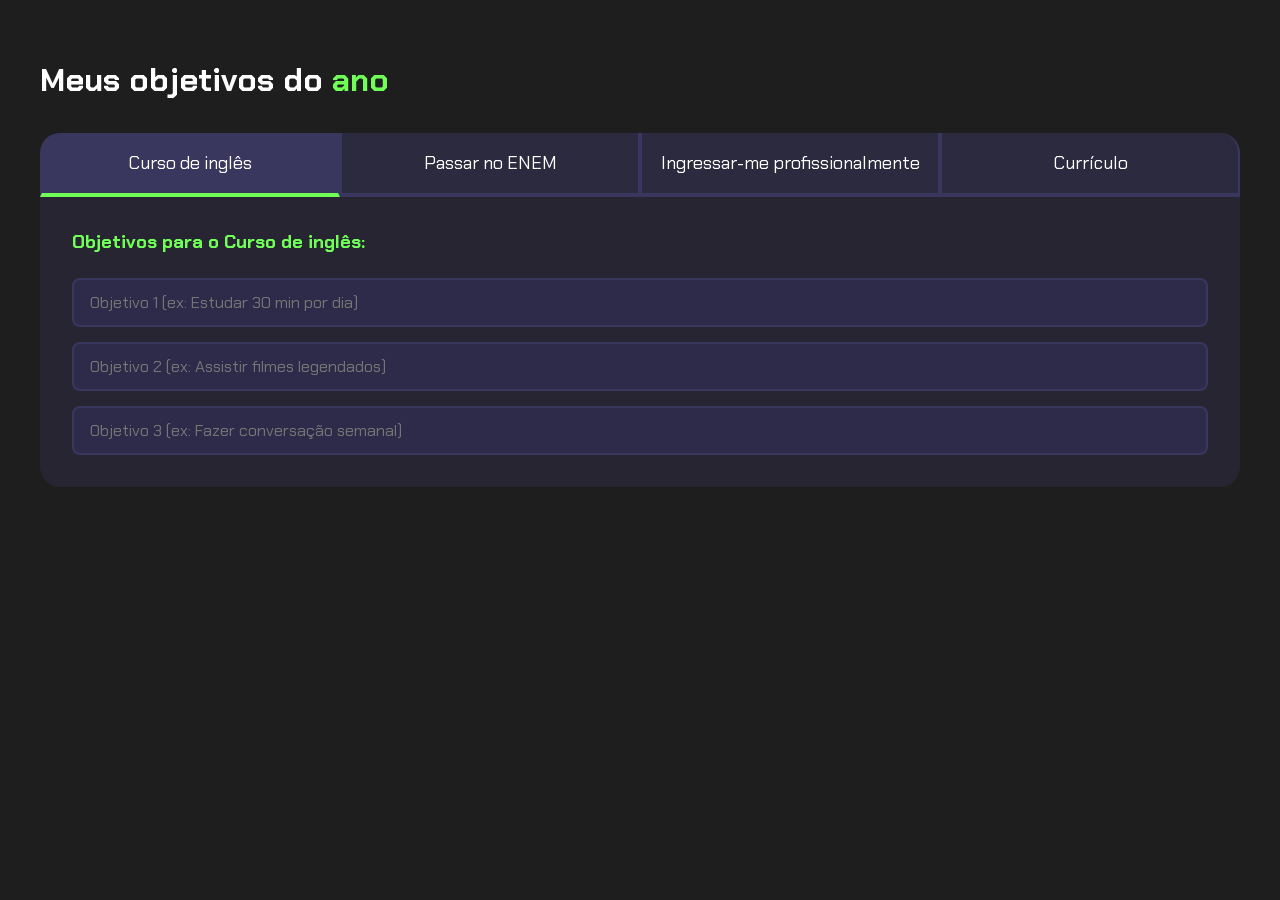
==== index.html @ 9adead5c "." ====
<!DOCTYPE html>
<html lang="pt-br">

<head>
    <meta charset="UTF-8">
    <meta name="viewport" content="width=device-width, initial-scale=1.0">
    <title>Meus objetivos do ano</title>
    <link rel="stylesheet" href="style.css">
</head>

<body>

    <section class="conteudo-principal">
        <h1 class="titulo-principal">Meus objetivos do <span>ano</span></h1>

        <!-- Botões principais -->
        <div class="botoes">
            <button class="botao ativo">Curso de inglês</button>
            <button class="botao">Passar no ENEM</button>
            <button class="botao">Ingressar-me profissionalmente</button>
            <button class="botao">Currículo</button>
        </div>

        <!-- Conteúdo exibido para cada um dos 4 botões -->
        <div class="aba-conteudo">
            <!-- Botão 1: Curso de inglês -->
            <div class="conteudo-objetivo ativo">
                <h3>Objetivos para o Curso de inglês:</h3>
                <div class="caixas-inputs">
                    <input type="text" class="input-objetivo" placeholder="Objetivo 1 (ex: Estudar 30 min por dia)">
                    <input type="text" class="input-objetivo" placeholder="Objetivo 2 (ex: Assistir filmes legendados)">
                    <input type="text" class="input-objetivo" placeholder="Objetivo 3 (ex: Fazer conversação semanal)">
                </div>
            </div>

            <!-- Botão 2: Passar no ENEM -->
            <div class="conteudo-objetivo">
                <h3>Objetivos para Passar no ENEM:</h3>
                <div class="caixas-inputs">
                    <input type="text" class="input-objetivo" placeholder="Objetivo 1 (ex: Fazer 1 redação por semana)">
                    <input type="text" class="input-objetivo" placeholder="Objetivo 2 (ex: Resolver provas antigas)">
                    <input type="text" class="input-objetivo" placeholder="Objetivo 3 (ex: Revisar matemática básica)">
                </div>
            </div>

            <!-- Botão 3: Ingressar-me profissionalmente -->
            <div class="conteudo-objetivo">
                <h3>Objetivos para Ingressar-me profissionalmente:</h3>
                <div class="caixas-inputs">
                    <input type="text" class="input-objetivo" placeholder="Objetivo 1 (ex: Atualizar perfil no LinkedIn)">
                    <input type="text" class="input-objetivo" placeholder="Objetivo 2 (ex: Fazer networking na área)">
                    <input type="text" class="input-objetivo" placeholder="Objetivo 3 (ex: Aplicar para 5 vagas/semana)">
                </div>
            </div>

            <!-- Botão 4: Currículo -->
            <div class="conteudo-objetivo">
                <h3>Objetivos para o Currículo:</h3>
                <div class="caixas-inputs">
                    <input type="text" class="input-objetivo" placeholder="Objetivo 1 (ex: Adicionar novos cursos)">
                    <input type="text" class="input-objetivo" placeholder="Objetivo 2 (ex: Formatar em PDF limpo)">
                    <input type="text" class="input-objetivo" placeholder="Objetivo 3 (ex: Pedir revisão para um profissional)">
                </div>
            </div>
        </div>
    </section>

    <script src="script.js"></script>
</body>

</html>
---- style.css ----
@import url('https://fonts.googleapis.com/css2?family=Chakra+Petch:wght@400;700&display=swap');

:root {
    --cor-de-fundo: #1E1E1E;
    --verde: #6FFF57;
    --branco: #FFFFFF;
    --botao-ativo: #3A375E;
    --botao-inativo: rgba(58, 55, 94, 0.5);
    --texto-fundo: rgba(58, 55, 94, 0.3);
}

body {
    background-color: var(--cor-de-fundo);
    color: var(--branco);
    font-family: 'Chakra Petch', sans-serif;
    margin: 0;
    padding: 2em;
}

.conteudo-principal {
    display: flex;
    flex-direction: column;
    justify-content: center;
    align-items: center;
    max-width: 1200px;
    width: 100%;
    margin: 0 auto;
}

.titulo-principal {
    text-align: left;
    width: 100%;
    font-size: 32px;
    margin-bottom: 1em;
}

.titulo-principal span {
    color: var(--verde);
}

.botoes {
    display: block;
    width: 100%;
}

.botao {
    font-family: "Chakra Petch", sans-serif;
    background-color: var(--botao-inativo);
    color: var(--branco);
    display: flex;
    justify-content: center;
    padding: 1em;
    font-size: 18px;
    align-items: center;
    width: 100%;
    border-bottom: 4px solid var(--botao-ativo);
    border-left: 2px solid var(--botao-ativo);
    border-right: 2px solid var(--botao-ativo);
    border-top: none;
    cursor: pointer;
    box-sizing: border-box;
    transition: 0.3s;
}

/* Estado ativo do botão selecionado */
.botao.ativo {
    background-color: var(--botao-ativo);
    border-bottom: 4px solid var(--verde);
}

.botao:first-child {
    border-radius: 20px 20px 0 0;
}

/* Responsividade para telas maiores */
@media screen and (min-width: 768px) {
    .botoes {
        display: flex;
    }

    .botao:first-child {
        border-radius: 20px 0 0 0;
    }

    .botao:last-child {
        border-radius: 0 20px 0 0;
    }
}

.aba-conteudo {
    width: 100%;
}

/* Oculta todos os blocos de conteúdo por padrão */
.conteudo-objetivo {
    display: none;
    width: 100%;
    background: var(--texto-fundo);
    padding: 2em;
    box-sizing: border-box;
    border-radius: 0 0 20px 20px;
}

/* Exibe apenas o bloco com a classe ativo */
.conteudo-objetivo.ativo {
    display: block;
}

.conteudo-objetivo h3 {
    color: var(--verde);
    margin-top: 0;
}

/* Estilo das 3 caixas de texto */
.caixas-inputs {
    display: flex;
    flex-direction: column;
    gap: 15px;
    margin-top: 1.5em;
}

.input-objetivo {
    width: 100%;
    padding: 12px 16px;
    border-radius: 8px;
    border: 2px solid var(--botao-ativo);
    background-color: #2D2A4A;
    color: var(--branco);
    font-family: 'Chakra Petch', sans-serif;
    font-size: 16px;
    box-sizing: border-box;
    outline: none;
}

.input-objetivo:focus {
    border-color: var(--verde);
}
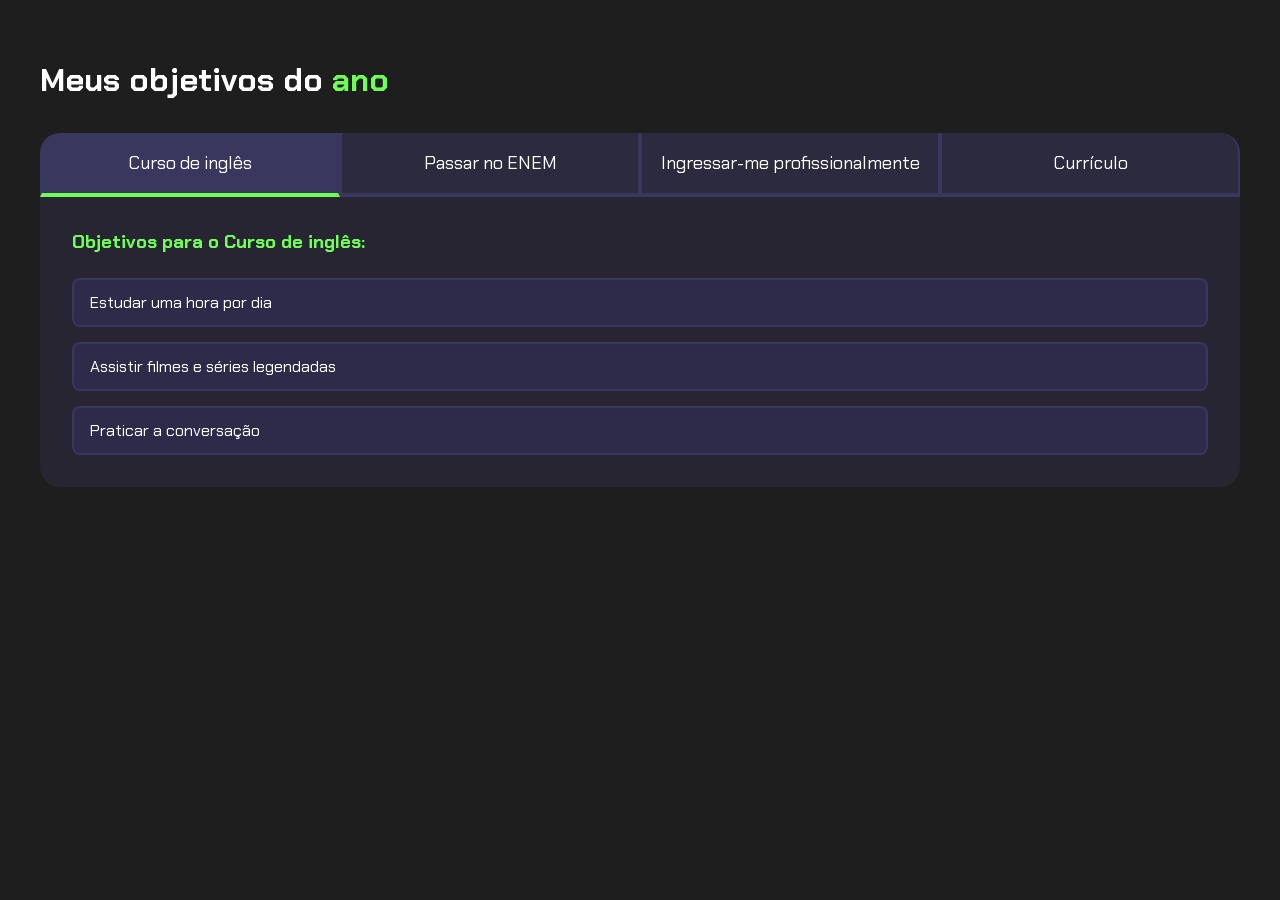
==== commit f16835ad: "." ====
--- a/index.html
+++ b/index.html
@@ -27,9 +27,9 @@
             <div class="conteudo-objetivo ativo">
                 <h3>Objetivos para o Curso de inglês:</h3>
                 <div class="caixas-inputs">
-                    <input type="text" class="input-objetivo" placeholder="Objetivo 1 (ex: Estudar 30 min por dia)">
-                    <input type="text" class="input-objetivo" placeholder="Objetivo 2 (ex: Assistir filmes legendados)">
-                    <input type="text" class="input-objetivo" placeholder="Objetivo 3 (ex: Fazer conversação semanal)">
+                    <input type="text" class="input-objetivo" value="Estudar uma hora por dia" readonly>
+                    <input type="text" class="input-objetivo" value="Assistir filmes e séries legendadas" readonly>
+                    <input type="text" class="input-objetivo" value="Praticar a conversação" readonly>
                 </div>
             </div>
 
@@ -37,9 +37,9 @@
             <div class="conteudo-objetivo">
                 <h3>Objetivos para Passar no ENEM:</h3>
                 <div class="caixas-inputs">
-                    <input type="text" class="input-objetivo" placeholder="Objetivo 1 (ex: Fazer 1 redação por semana)">
-                    <input type="text" class="input-objetivo" placeholder="Objetivo 2 (ex: Resolver provas antigas)">
-                    <input type="text" class="input-objetivo" placeholder="Objetivo 3 (ex: Revisar matemática básica)">
+                    <input type="text" class="input-objetivo" value="Estudar de três a quatro horas por dia" readonly>
+                    <input type="text" class="input-objetivo" value="Fazer simulados" readonly>
+                    <input type="text" class="input-objetivo" value="Praticar redação" readonly>
                 </div>
             </div>
 
@@ -47,19 +47,18 @@
             <div class="conteudo-objetivo">
                 <h3>Objetivos para Ingressar-me profissionalmente:</h3>
                 <div class="caixas-inputs">
-                    <input type="text" class="input-objetivo" placeholder="Objetivo 1 (ex: Atualizar perfil no LinkedIn)">
-                    <input type="text" class="input-objetivo" placeholder="Objetivo 2 (ex: Fazer networking na área)">
-                    <input type="text" class="input-objetivo" placeholder="Objetivo 3 (ex: Aplicar para 5 vagas/semana)">
+                    <input type="text" class="input-objetivo" value="Arrumar um emprego onde me encaixe" readonly>
+                    <input type="text" class="input-objetivo" value="Focar no meu futuro" readonly>
                 </div>
             </div>
 
-            <!-- Botão 4: Currículo -->
+            <!-- Botão 4: Currículo (LinkedIn) -->
             <div class="conteudo-objetivo">
-                <h3>Objetivos para o Currículo:</h3>
-                <div class="caixas-inputs">
-                    <input type="text" class="input-objetivo" placeholder="Objetivo 1 (ex: Adicionar novos cursos)">
-                    <input type="text" class="input-objetivo" placeholder="Objetivo 2 (ex: Formatar em PDF limpo)">
-                    <input type="text" class="input-objetivo" placeholder="Objetivo 3 (ex: Pedir revisão para um profissional)">
+                <h3>Meu Perfil do LinkedIn:</h3>
+                <p class="descricao-linkedin">Acesse meu perfil profissional através do link abaixo:</p>
+                <div class="container-linkedin">
+                    <input type="url" id="input-linkedin" class="input-objetivo" value="Cole o seu link aqui" readonly>
+                    <a id="btn-linkedin" href="#" target="_blank" rel="noopener noreferrer" class="btn-abrir-link">Abrir Link</a>
                 </div>
             </div>
         </div>
--- a/style.css
+++ b/style.css
@@ -111,7 +111,7 @@
     margin-top: 0;
 }
 
-/* Estilo das 3 caixas de texto */
+/* Estilo das caixas de texto */
 .caixas-inputs {
     display: flex;
     flex-direction: column;
@@ -130,8 +130,48 @@
     font-size: 16px;
     box-sizing: border-box;
     outline: none;
+    cursor: default;
 }
 
 .input-objetivo:focus {
     border-color: var(--verde);
+}
+
+/* Estilos específicos para a aba do LinkedIn */
+.descricao-linkedin {
+    margin-bottom: 1.5em;
+    font-size: 16px;
+    color: var(--branco);
+}
+
+.container-linkedin {
+    display: flex;
+    flex-direction: column;
+    gap: 15px;
+}
+
+@media screen and (min-width: 768px) {
+    .container-linkedin {
+        flex-direction: row;
+        align-items: center;
+    }
+}
+
+.btn-abrir-link {
+    display: inline-block;
+    text-align: center;
+    padding: 12px 24px;
+    background-color: var(--verde);
+    color: var(--cor-de-fundo);
+    font-weight: bold;
+    text-decoration: none;
+    border-radius: 8px;
+    font-family: 'Chakra Petch', sans-serif;
+    transition: 0.3s ease;
+    white-space: nowrap;
+}
+
+.btn-abrir-link:hover {
+    background-color: #5ce646;
+    transform: translateY(-2px);
 }
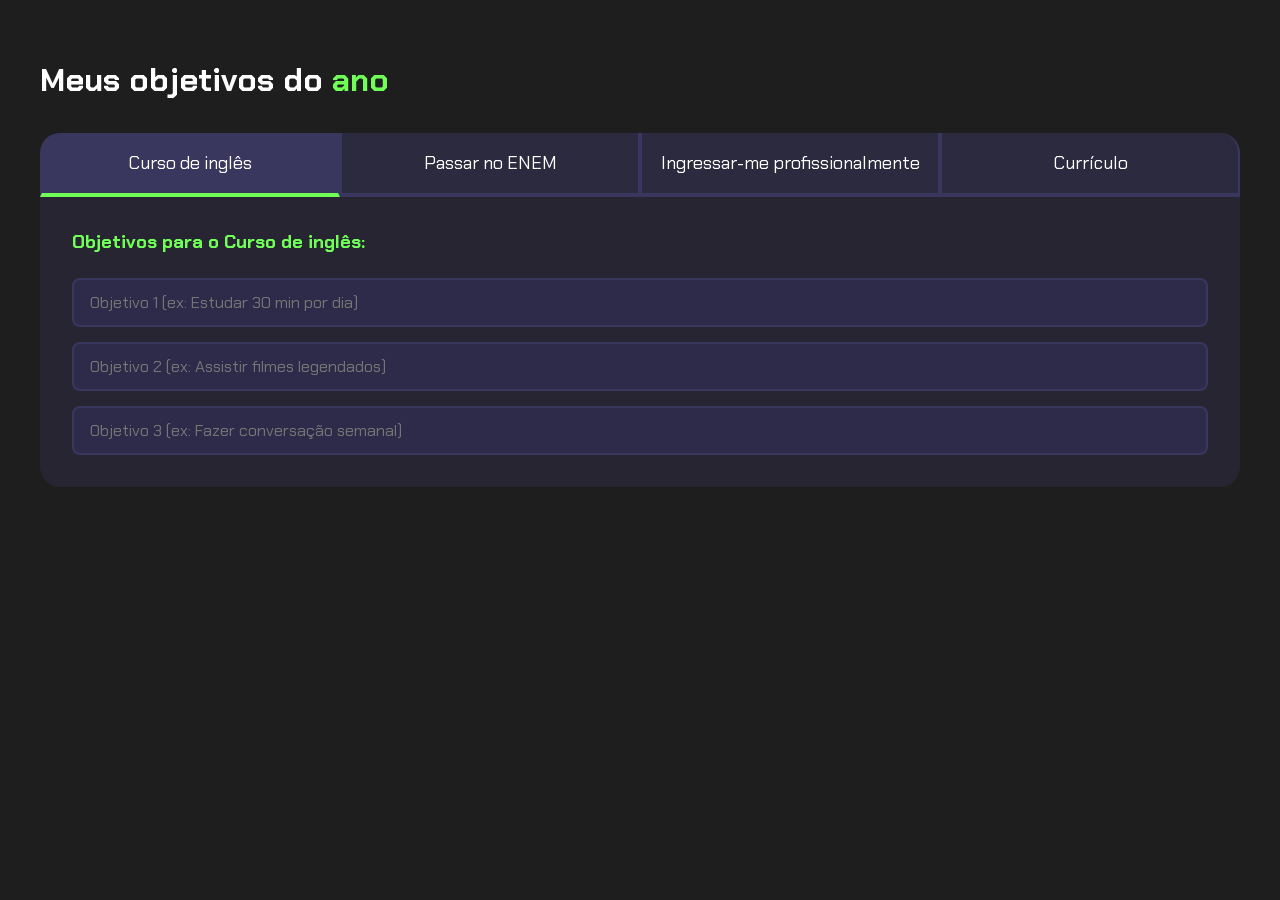
==== commit e066750e: "." ====
--- a/index.html
+++ b/index.html
@@ -27,9 +27,9 @@
             <div class="conteudo-objetivo ativo">
                 <h3>Objetivos para o Curso de inglês:</h3>
                 <div class="caixas-inputs">
-                    <input type="text" class="input-objetivo" value="Estudar uma hora por dia" readonly>
-                    <input type="text" class="input-objetivo" value="Assistir filmes e séries legendadas" readonly>
-                    <input type="text" class="input-objetivo" value="Praticar a conversação" readonly>
+                    <input type="text" class="input-objetivo" placeholder="Objetivo 1 (ex: Estudar 30 min por dia)">
+                    <input type="text" class="input-objetivo" placeholder="Objetivo 2 (ex: Assistir filmes legendados)">
+                    <input type="text" class="input-objetivo" placeholder="Objetivo 3 (ex: Fazer conversação semanal)">
                 </div>
             </div>
 
@@ -37,9 +37,9 @@
             <div class="conteudo-objetivo">
                 <h3>Objetivos para Passar no ENEM:</h3>
                 <div class="caixas-inputs">
-                    <input type="text" class="input-objetivo" value="Estudar de três a quatro horas por dia" readonly>
-                    <input type="text" class="input-objetivo" value="Fazer simulados" readonly>
-                    <input type="text" class="input-objetivo" value="Praticar redação" readonly>
+                    <input type="text" class="input-objetivo" placeholder="Objetivo 1 (ex: Fazer 1 redação por semana)">
+                    <input type="text" class="input-objetivo" placeholder="Objetivo 2 (ex: Resolver provas antigas)">
+                    <input type="text" class="input-objetivo" placeholder="Objetivo 3 (ex: Revisar matemática básica)">
                 </div>
             </div>
 
@@ -47,18 +47,19 @@
             <div class="conteudo-objetivo">
                 <h3>Objetivos para Ingressar-me profissionalmente:</h3>
                 <div class="caixas-inputs">
-                    <input type="text" class="input-objetivo" value="Arrumar um emprego onde me encaixe" readonly>
-                    <input type="text" class="input-objetivo" value="Focar no meu futuro" readonly>
+                    <input type="text" class="input-objetivo" placeholder="Objetivo 1 (ex: Atualizar perfil no LinkedIn)">
+                    <input type="text" class="input-objetivo" placeholder="Objetivo 2 (ex: Fazer networking na área)">
+                    <input type="text" class="input-objetivo" placeholder="Objetivo 3 (ex: Aplicar para 5 vagas/semana)">
                 </div>
             </div>
 
-            <!-- Botão 4: Currículo (LinkedIn) -->
+            <!-- Botão 4: Currículo (Link do LinkedIn) -->
             <div class="conteudo-objetivo">
                 <h3>Meu Perfil do LinkedIn:</h3>
-                <p class="descricao-linkedin">Acesse meu perfil profissional através do link abaixo:</p>
+                <p class="descricao-linkedin">Insira ou acesse o link do seu currículo / perfil profissional abaixo:</p>
                 <div class="container-linkedin">
-                    <input type="url" id="input-linkedin" class="input-objetivo" value="Cole o seu link aqui" readonly>
-                    <a id="btn-linkedin" href="#" target="_blank" rel="noopener noreferrer" class="btn-abrir-link">Abrir Link</a>
+                    <input type="url" id="input-linkedin" class="input-objetivo" placeholder="https://www.linkedin.com/in/seu-perfil" value="https://www.linkedin.com/in/">
+                    <a id="btn-linkedin" href="https://www.linkedin.com/in/" target="_blank" rel="noopener noreferrer" class="btn-abrir-link">Abrir LinkedIn</a>
                 </div>
             </div>
         </div>
--- a/style.css
+++ b/style.css
@@ -130,7 +130,6 @@
     font-size: 16px;
     box-sizing: border-box;
     outline: none;
-    cursor: default;
 }
 
 .input-objetivo:focus {
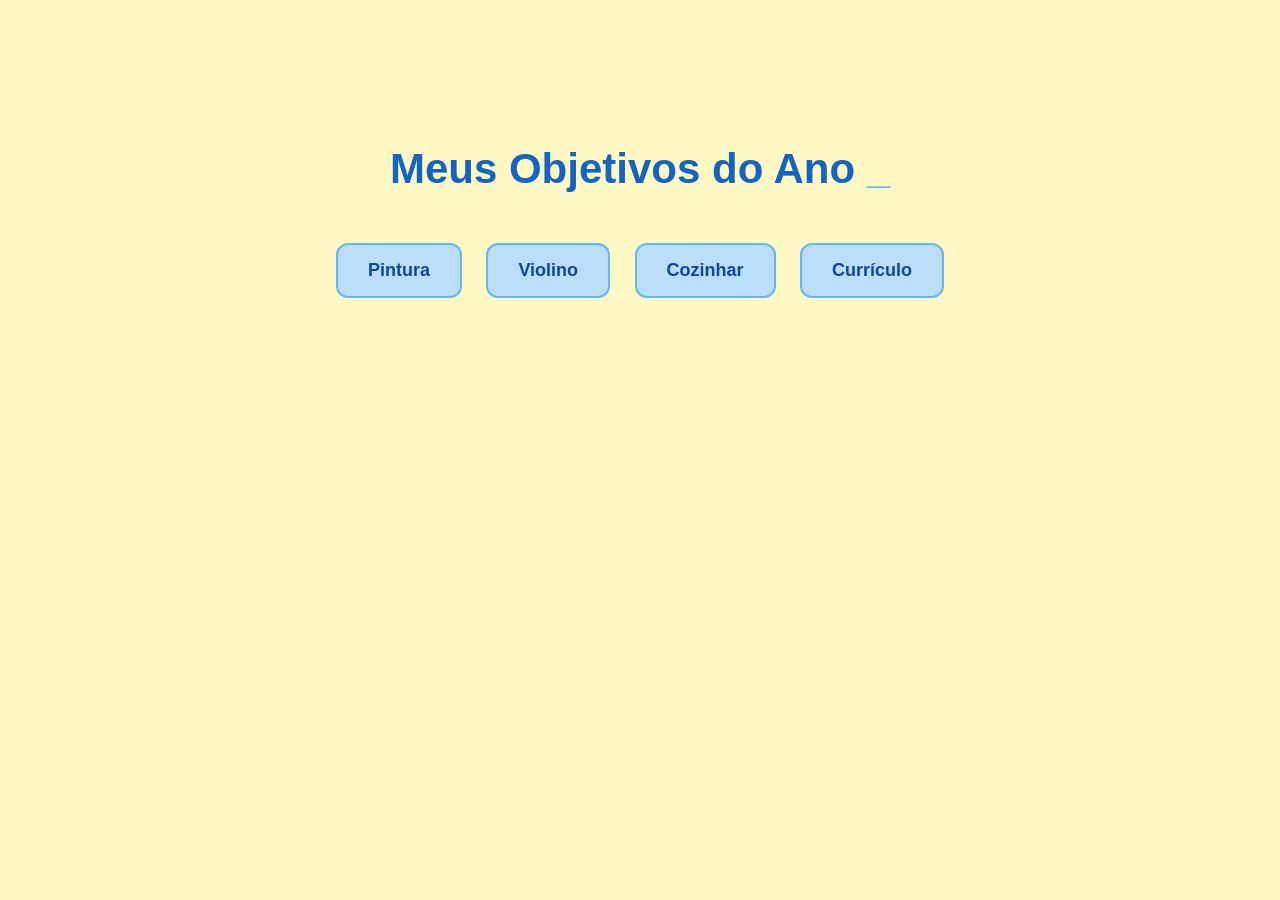
==== commit bda5867a: "." ====
--- a/index.html
+++ b/index.html
@@ -4,68 +4,34 @@
 <head>
     <meta charset="UTF-8">
     <meta name="viewport" content="width=device-width, initial-scale=1.0">
-    <title>Meus objetivos do ano</title>
+    <title>Meus Objetivos do Ano</title>
     <link rel="stylesheet" href="style.css">
 </head>
 
 <body>
 
     <section class="conteudo-principal">
-        <h1 class="titulo-principal">Meus objetivos do <span>ano</span></h1>
+        <h2 class="titulo-principal">Meus Objetivos do Ano <span>_</span></h2>
 
-        <!-- Botões principais -->
         <div class="botoes">
-            <button class="botao ativo">Curso de inglês</button>
-            <button class="botao">Passar no ENEM</button>
-            <button class="botao">Ingressar-me profissionalmente</button>
-            <button class="botao">Currículo</button>
-        </div>
+            <button onclick="window.open('pintura.html', '_blank')">
+                Pintura
+            </button>
 
-        <!-- Conteúdo exibido para cada um dos 4 botões -->
-        <div class="aba-conteudo">
-            <!-- Botão 1: Curso de inglês -->
-            <div class="conteudo-objetivo ativo">
-                <h3>Objetivos para o Curso de inglês:</h3>
-                <div class="caixas-inputs">
-                    <input type="text" class="input-objetivo" placeholder="Objetivo 1 (ex: Estudar 30 min por dia)">
-                    <input type="text" class="input-objetivo" placeholder="Objetivo 2 (ex: Assistir filmes legendados)">
-                    <input type="text" class="input-objetivo" placeholder="Objetivo 3 (ex: Fazer conversação semanal)">
-                </div>
-            </div>
+            <button onclick="window.open('violino.html', '_blank')">
+                Violino
+            </button>
 
-            <!-- Botão 2: Passar no ENEM -->
-            <div class="conteudo-objetivo">
-                <h3>Objetivos para Passar no ENEM:</h3>
-                <div class="caixas-inputs">
-                    <input type="text" class="input-objetivo" placeholder="Objetivo 1 (ex: Fazer 1 redação por semana)">
-                    <input type="text" class="input-objetivo" placeholder="Objetivo 2 (ex: Resolver provas antigas)">
-                    <input type="text" class="input-objetivo" placeholder="Objetivo 3 (ex: Revisar matemática básica)">
-                </div>
-            </div>
+            <button onclick="window.open('cozinhar.html', '_blank')">
+                Cozinhar
+            </button>
 
-            <!-- Botão 3: Ingressar-me profissionalmente -->
-            <div class="conteudo-objetivo">
-                <h3>Objetivos para Ingressar-me profissionalmente:</h3>
-                <div class="caixas-inputs">
-                    <input type="text" class="input-objetivo" placeholder="Objetivo 1 (ex: Atualizar perfil no LinkedIn)">
-                    <input type="text" class="input-objetivo" placeholder="Objetivo 2 (ex: Fazer networking na área)">
-                    <input type="text" class="input-objetivo" placeholder="Objetivo 3 (ex: Aplicar para 5 vagas/semana)">
-                </div>
-            </div>
-
-            <!-- Botão 4: Currículo (Link do LinkedIn) -->
-            <div class="conteudo-objetivo">
-                <h3>Meu Perfil do LinkedIn:</h3>
-                <p class="descricao-linkedin">Insira ou acesse o link do seu currículo / perfil profissional abaixo:</p>
-                <div class="container-linkedin">
-                    <input type="url" id="input-linkedin" class="input-objetivo" placeholder="https://www.linkedin.com/in/seu-perfil" value="https://www.linkedin.com/in/">
-                    <a id="btn-linkedin" href="https://www.linkedin.com/in/" target="_blank" rel="noopener noreferrer" class="btn-abrir-link">Abrir LinkedIn</a>
-                </div>
-            </div>
+            <button onclick="window.open('curriculo.html', '_blank')">
+                Currículo
+            </button>
         </div>
     </section>
 
-    <script src="script.js"></script>
 </body>
 
 </html>
--- a/style.css
+++ b/style.css
@@ -1,176 +1,77 @@
-@import url('https://fonts.googleapis.com/css2?family=Chakra+Petch:wght@400;700&display=swap');
-
-:root {
-    --cor-de-fundo: #1E1E1E;
-    --verde: #6FFF57;
-    --branco: #FFFFFF;
-    --botao-ativo: #3A375E;
-    --botao-inativo: rgba(58, 55, 94, 0.5);
-    --texto-fundo: rgba(58, 55, 94, 0.3);
+/* Fundo da página */
+body {
+    margin: 0;
+    font-family: Arial, Helvetica, sans-serif;
+    background-color: #FFF9C4; /* Amarelo bem clarinho */
+    color: #1E3A5F;
+    text-align: center;
 }
 
-body {
-    background-color: var(--cor-de-fundo);
-    color: var(--branco);
-    font-family: 'Chakra Petch', sans-serif;
-    margin: 0;
-    padding: 2em;
+/* Área principal */
+.conteudo-principal {
+    margin-top: 80px;
+    padding: 30px;
 }
 
-.conteudo-principal {
-    display: flex;
-    flex-direction: column;
-    justify-content: center;
-    align-items: center;
-    max-width: 1200px;
-    width: 100%;
-    margin: 0 auto;
-}
-
+/* Título */
 .titulo-principal {
-    text-align: left;
-    width: 100%;
-    font-size: 32px;
-    margin-bottom: 1em;
+    font-size: 42px;
+    color: #1565C0; /* Azul */
 }
 
 .titulo-principal span {
-    color: var(--verde);
+    color: #64B5F6; /* Azul clarinho */
 }
 
+/* Botões */
 .botoes {
-    display: block;
-    width: 100%;
+    margin-top: 40px;
 }
 
-.botao {
-    font-family: "Chakra Petch", sans-serif;
-    background-color: var(--botao-inativo);
-    color: var(--branco);
-    display: flex;
-    justify-content: center;
-    padding: 1em;
+button {
+    background-color: #BBDEFB; /* Azul clarinho */
+    color: #0D47A1;
+    border: 2px solid #64B5F6;
+    border-radius: 12px;
+    padding: 15px 30px;
+    margin: 10px;
     font-size: 18px;
-    align-items: center;
-    width: 100%;
-    border-bottom: 4px solid var(--botao-ativo);
-    border-left: 2px solid var(--botao-ativo);
-    border-right: 2px solid var(--botao-ativo);
-    border-top: none;
+    font-weight: bold;
     cursor: pointer;
-    box-sizing: border-box;
     transition: 0.3s;
 }
 
-/* Estado ativo do botão selecionado */
-.botao.ativo {
-    background-color: var(--botao-ativo);
-    border-bottom: 4px solid var(--verde);
+/* Efeito ao passar o mouse */
+button:hover {
+    background-color: #90CAF9;
+    transform: scale(1.05);
 }
 
-.botao:first-child {
-    border-radius: 20px 20px 0 0;
+/* Páginas internas */
+h1 {
+    color: #1565C0;
+    margin-top: 50px;
 }
 
-/* Responsividade para telas maiores */
-@media screen and (min-width: 768px) {
-    .botoes {
-        display: flex;
-    }
-
-    .botao:first-child {
-        border-radius: 20px 0 0 0;
-    }
-
-    .botao:last-child {
-        border-radius: 0 20px 0 0;
-    }
+p {
+    font-size: 20px;
+    max-width: 700px;
+    margin: 20px auto;
+    line-height: 1.6;
 }
 
-.aba-conteudo {
-    width: 100%;
+/* Link de voltar */
+a {
+    display: inline-block;
+    margin-top: 30px;
+    padding: 10px 20px;
+    background-color: #BBDEFB;
+    color: #0D47A1;
+    text-decoration: none;
+    border-radius: 10px;
+    font-weight: bold;
 }
 
-/* Oculta todos os blocos de conteúdo por padrão */
-.conteudo-objetivo {
-    display: none;
-    width: 100%;
-    background: var(--texto-fundo);
-    padding: 2em;
-    box-sizing: border-box;
-    border-radius: 0 0 20px 20px;
+a:hover {
+    background-color: #90CAF9;
 }
-
-/* Exibe apenas o bloco com a classe ativo */
-.conteudo-objetivo.ativo {
-    display: block;
-}
-
-.conteudo-objetivo h3 {
-    color: var(--verde);
-    margin-top: 0;
-}
-
-/* Estilo das caixas de texto */
-.caixas-inputs {
-    display: flex;
-    flex-direction: column;
-    gap: 15px;
-    margin-top: 1.5em;
-}
-
-.input-objetivo {
-    width: 100%;
-    padding: 12px 16px;
-    border-radius: 8px;
-    border: 2px solid var(--botao-ativo);
-    background-color: #2D2A4A;
-    color: var(--branco);
-    font-family: 'Chakra Petch', sans-serif;
-    font-size: 16px;
-    box-sizing: border-box;
-    outline: none;
-}
-
-.input-objetivo:focus {
-    border-color: var(--verde);
-}
-
-/* Estilos específicos para a aba do LinkedIn */
-.descricao-linkedin {
-    margin-bottom: 1.5em;
-    font-size: 16px;
-    color: var(--branco);
-}
-
-.container-linkedin {
-    display: flex;
-    flex-direction: column;
-    gap: 15px;
-}
-
-@media screen and (min-width: 768px) {
-    .container-linkedin {
-        flex-direction: row;
-        align-items: center;
-    }
-}
-
-.btn-abrir-link {
-    display: inline-block;
-    text-align: center;
-    padding: 12px 24px;
-    background-color: var(--verde);
-    color: var(--cor-de-fundo);
-    font-weight: bold;
-    text-decoration: none;
-    border-radius: 8px;
-    font-family: 'Chakra Petch', sans-serif;
-    transition: 0.3s ease;
-    white-space: nowrap;
-}
-
-.btn-abrir-link:hover {
-    background-color: #5ce646;
-    transform: translateY(-2px);
-}
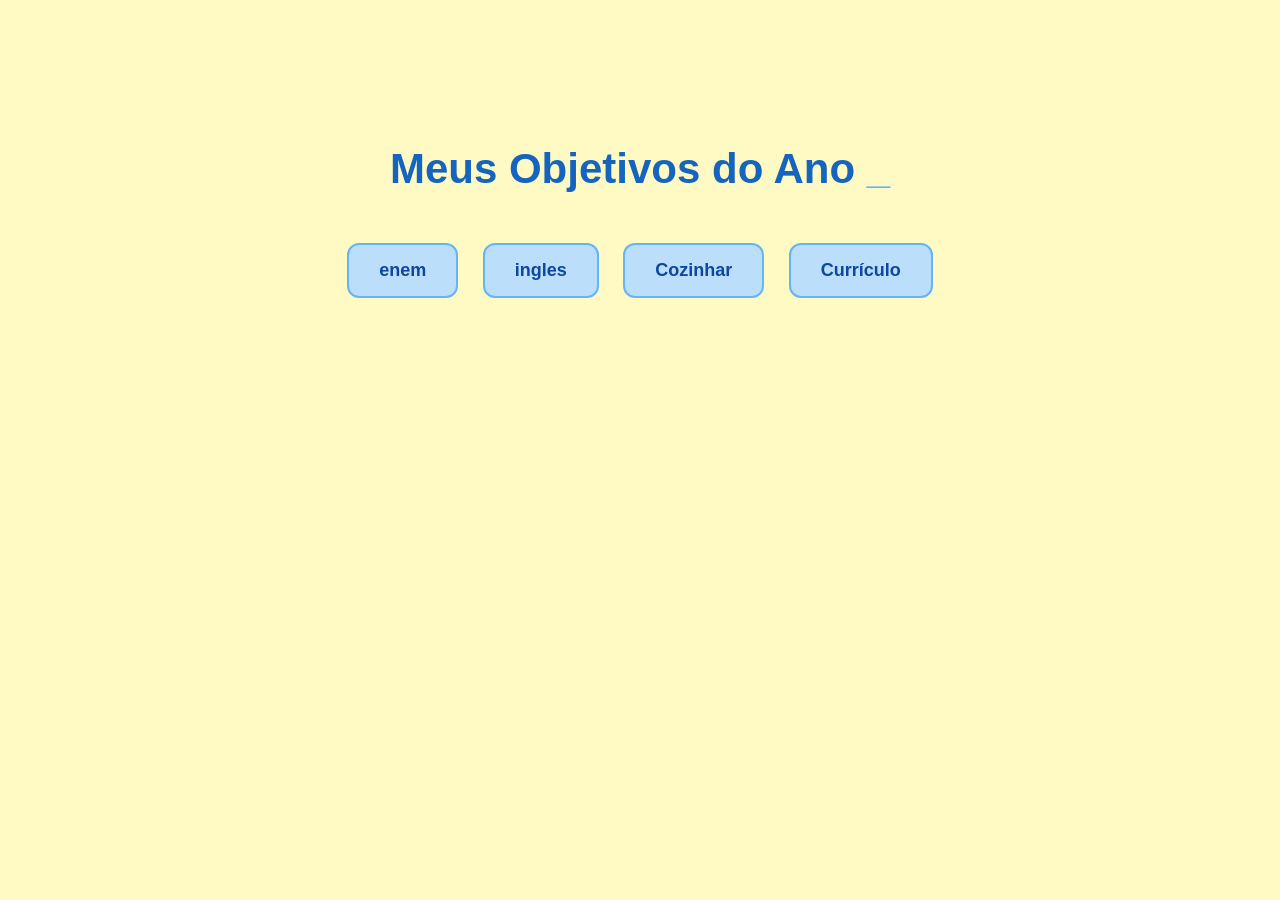
==== commit 8d1b2f6e: "." ====
--- a/index.html
+++ b/index.html
@@ -15,11 +15,11 @@
 
         <div class="botoes">
             <button onclick="window.open('pintura.html', '_blank')">
-                Pintura
+                enem
             </button>
 
             <button onclick="window.open('violino.html', '_blank')">
-                Violino
+                ingles
             </button>
 
             <button onclick="window.open('cozinhar.html', '_blank')">
